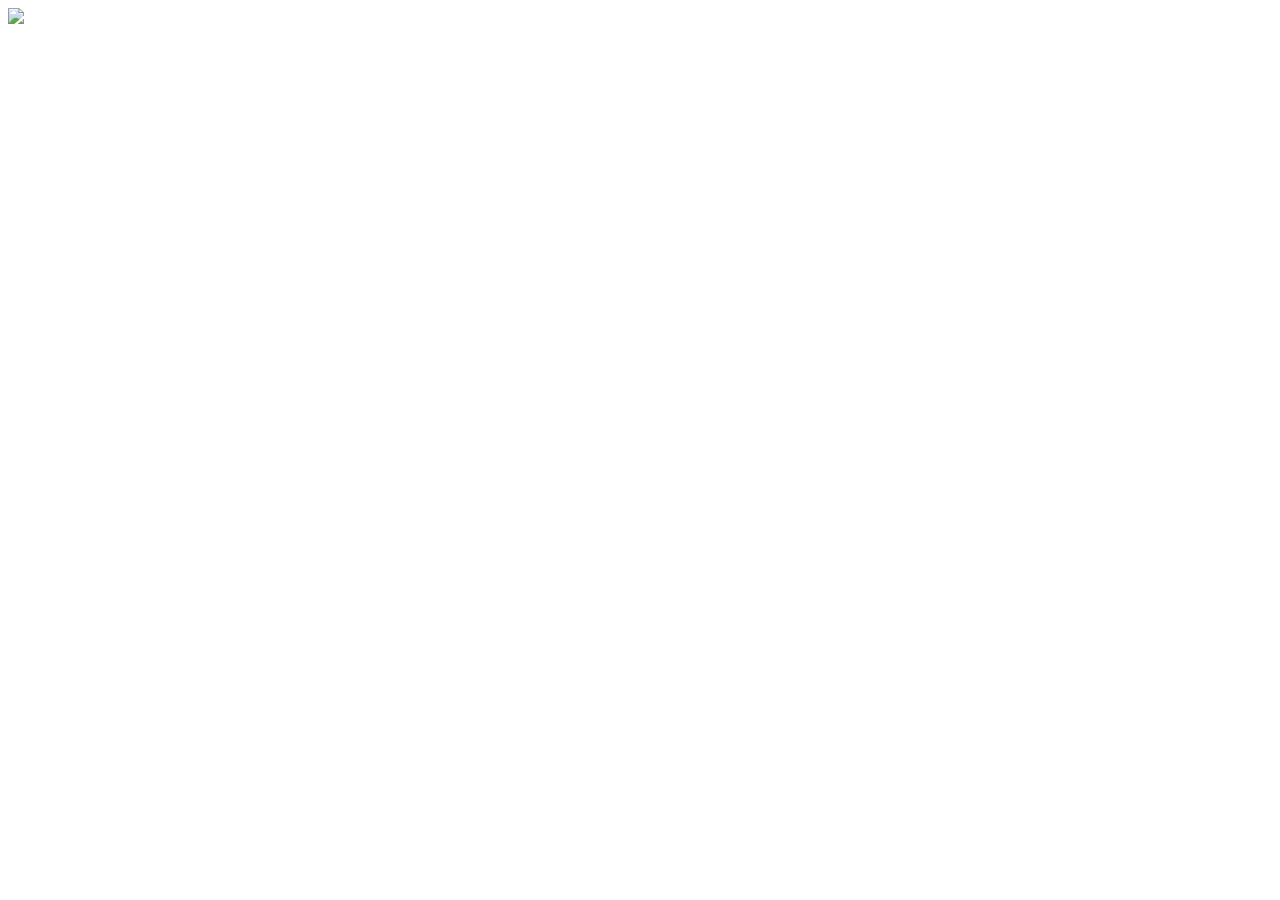
==== index.html @ ff574dfc "Create index.html" ====
<!DOCTYPE html>
<html>
<head>
    <link rel="stylesheet" href="./xmascard2017.css">
    <title>Merry Christmas 2017</title>
</head>
<body>
   <div id=flakes class=flakes>
      <div id=xmasimg>
         <img src="2017xmascard800.jpg">
      </div>
      <!-- 1 row at 768px -->
      <i></i><i></i><i></i><i></i><i></i><i></i><i></i><i></i><i></i>

      <!-- Common device widths -->
      <i class=snow-1024px></i><i class=snow-1024px></i><i class=snow-1024px></i>
      <i class=snow-1280px></i><i class=snow-1280px></i>
      <i class=snow-1366px></i><i class=snow-1366px></i>
      <i class=snow-1440px></i>
      <i class=snow-1600px></i><i class=snow-1600px></i>
      <i class=snow-1800px></i><i class=snow-1800px></i>
      <i class=snow-1920px></i><i class=snow-1920px></i>

      <div></div>   

   </div>
</body>    
</html>
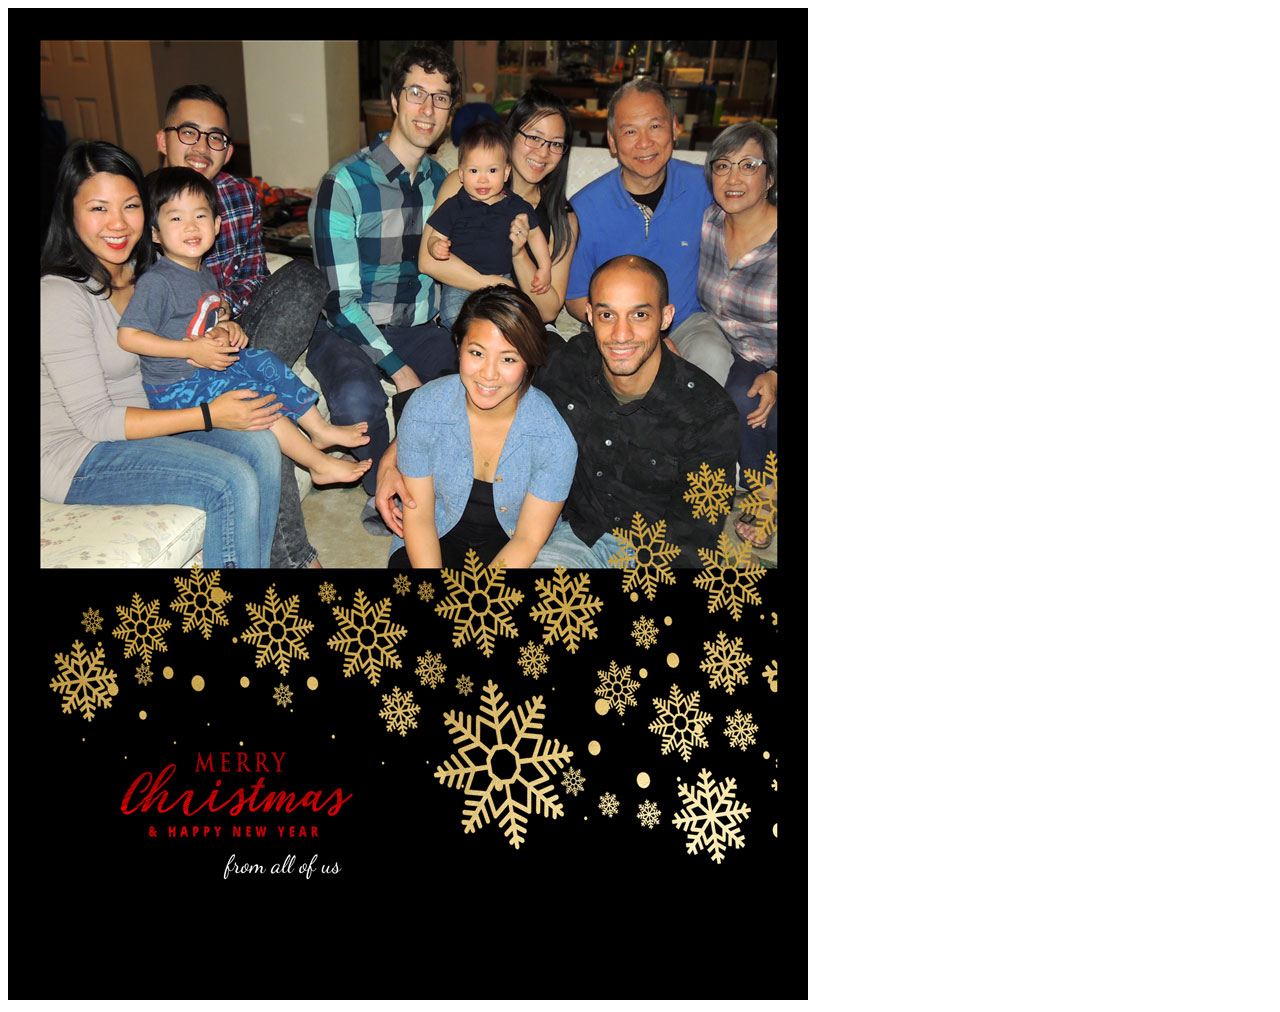
==== commit 83487caf: "Update index.html" ====
--- a/index.html
+++ b/index.html
@@ -2,13 +2,13 @@
 <html>
 <head>
     <link rel="stylesheet" href="./xmascard2017.css">
-    <title>Merry Christmas 2017</title>
+   <title>Merry Christmas 2017</title>
 </head>
 <body>
+<div id=cardcontainer>
+   <img src="2017xmascard800.jpg">
+   
    <div id=flakes class=flakes>
-      <div id=xmasimg>
-         <img src="2017xmascard800.jpg">
-      </div>
       <!-- 1 row at 768px -->
       <i></i><i></i><i></i><i></i><i></i><i></i><i></i><i></i><i></i>
 
@@ -24,5 +24,6 @@
       <div></div>   
 
    </div>
+</div>
 </body>    
 </html>
--- a/xmascard2017.css
+++ b/xmascard2017.css
@@ -0,0 +1,199 @@
+#xmasimg {
+   margin-top: 80px;
+   padding-top: 5%;
+   text-align: center;
+}
+#xmasimg img {
+   padding-top: 5%;
+   max-width: 40%;
+   max-height: auto;
+   -webkit-animation: fadein 20s; /* Safari, Chrome and Opera > 12.1 */
+       -moz-animation: fadein 20s; /* Firefox < 16 */
+        -ms-animation: fadein 20s; /* Internet Explorer */
+         -o-animation: fadein 20s; /* Opera < 12.1 */
+            animation: fadein 20s;
+}
+
+@keyframes fadein {
+    from { opacity: 0; }
+    to   { opacity: 1; }
+}
+
+/* Firefox < 16 */
+@-moz-keyframes fadein {
+    from { opacity: 0; }
+    to   { opacity: 1; }
+}
+
+/* Safari, Chrome and Opera > 12.1 */
+@-webkit-keyframes fadein {
+    from { opacity: 0; }
+    to   { opacity: 1; }
+}
+
+/* Internet Explorer */
+@-ms-keyframes fadein {
+    from { opacity: 0; }
+    to   { opacity: 1; }
+}
+
+/* Opera < 12.1 */
+@-o-keyframes fadein {
+    from { opacity: 0; }
+    to   { opacity: 1; }
+}
+
+
+.flakes {
+  position: fixed;
+  top: 0;
+  left: 0;
+  width: 100%;
+  text-align: center;
+  z-index: -1;
+
+  transform: translate(0, -20vh);
+  transform: translate3d(0, -20vh, 0);
+
+  display:flex;
+  justify-content: space-between;
+  flex-wrap: wrap;
+}
+.flakes div {
+  position: absolute;
+  top: 0;
+  right: 0;
+  bottom: 0;
+  left: 0;
+  background-color: #fff;
+}
+.flakes i {
+  display: inline-block;
+
+  transform: translate3d(0, 0, 0);
+  backface-visibility: hidden;
+  perspective: 1000;
+  animation: falling;
+  animation-iteration-count: infinite;
+
+  background-size: contain;
+  background-repeat: no-repeat;
+  backface-visibility: hidden;
+  background-image: url("Transparent_Snowflake_gold.png");
+}
+.flakes i:nth-child(4n+0) {
+  width: 130px;
+  height: 130px;
+  transform-origin: -5% -5%;
+}
+.flakes i:nth-child(4n+1) {
+  width: 97px;
+  height: 97px;
+  transform-origin: 15% 0;
+}
+.flakes i:nth-child(4n+2) {
+  width: 65px;
+  height: 65px;
+  transform-origin: 0 -30%;
+}
+.flakes i:nth-child(4n+3) {
+  width: 32px;
+  height: 32px;
+  transform-origin: -100% -100%;
+}
+.flakes i:first-child {
+  transform-origin: 60% 40%;
+}
+.flakes i:nth-of-type(5n+0) {
+  animation-delay: 0s;
+}
+.flakes i:nth-of-type(5n+1) {
+  animation-delay: 2s;
+}
+.flakes i:nth-of-type(5n+2) {
+  animation-delay: 4s;
+}
+.flakes i:nth-of-type(5n+3) {
+  animation-delay: 6s;
+}
+.flakes i:nth-of-type(5n+4) {
+  animation-delay: 8s;
+}
+.flakes i:nth-child(3n+0) {
+  animation-duration: 12s;
+}
+.flakes i:nth-child(3n+1) {
+  animation-duration: 18s;
+}
+.flakes i:nth-child(3n+2) {
+  animation-duration: 24s;
+}
+.flakes i:nth-of-type(6n+0) {
+  animation-timing-function: ease-in-out;
+}
+.flakes i:nth-of-type(6n+1) {
+  animation-timing-function: ease-out;
+}
+.flakes i:nth-of-type(6n+2) {
+  animation-timing-function: ease;
+}
+.flakes i:nth-of-type(6n+3) {
+  animation-timing-function: ease-in;
+}
+.flakes i:nth-of-type(6n+4) {
+  animation-timing-function: linear;
+}
+.flakes i:nth-of-type(6n+5) {
+  animation-timing-function: cubic-bezier(0.2, 0.3, 0.8, 0.9);
+}
+.flakes i:nth-of-type(7n+0) {opacity: 0.7;}
+.flakes i:nth-of-type(7n+1) {opacity: 1.0;}
+.flakes i:nth-of-type(7n+2) {opacity: 0.5;}
+.flakes i:nth-of-type(7n+4) {opacity: 0.9;}
+.flakes i:nth-of-type(7n+6) {opacity: 0.8;}
+.flakes .snow-1280px,
+.flakes .snow-1366px,
+.flakes .snow-1440px,
+.flakes .snow-1600px,
+.flakes .snow-1800px,
+.flakes .snow-1920px {
+  display: none
+}
+@media screen and (max-width:  767px) {
+  .flakes {display: none}
+}
+@media screen and (min-width: 1024px) {
+  .flakes .snow-1024px {display: inline-block}
+}
+@media screen and (min-width: 1280px) {
+  .flakes .snow-1280px {display: inline-block}
+}
+@media screen and (min-width: 1366px) {
+  .flakes .snow-1366px {display: inline-block}
+}
+@media screen and (min-width: 1440px) {
+  .flakes .snow-1440px {display: inline-block}
+}
+@media screen and (min-width: 1600px) {
+  .flakes .snow-1600px {display: inline-block}
+}
+@media screen and (min-width: 1800px) {
+  .flakes .snow-1800px {display: inline-block}
+}
+@media screen and (min-width: 1920px) {
+  .flakes .snow-1920px {display: inline-block}
+}
+@keyframes falling {
+  from {
+    transform:
+      translate(0, 0)
+      rotate(0deg)
+      scale(0.8);
+  }
+  to {
+    transform:
+      translate(0, 120vh)
+      rotate(360deg)
+      scale(1.2);
+  }
+}
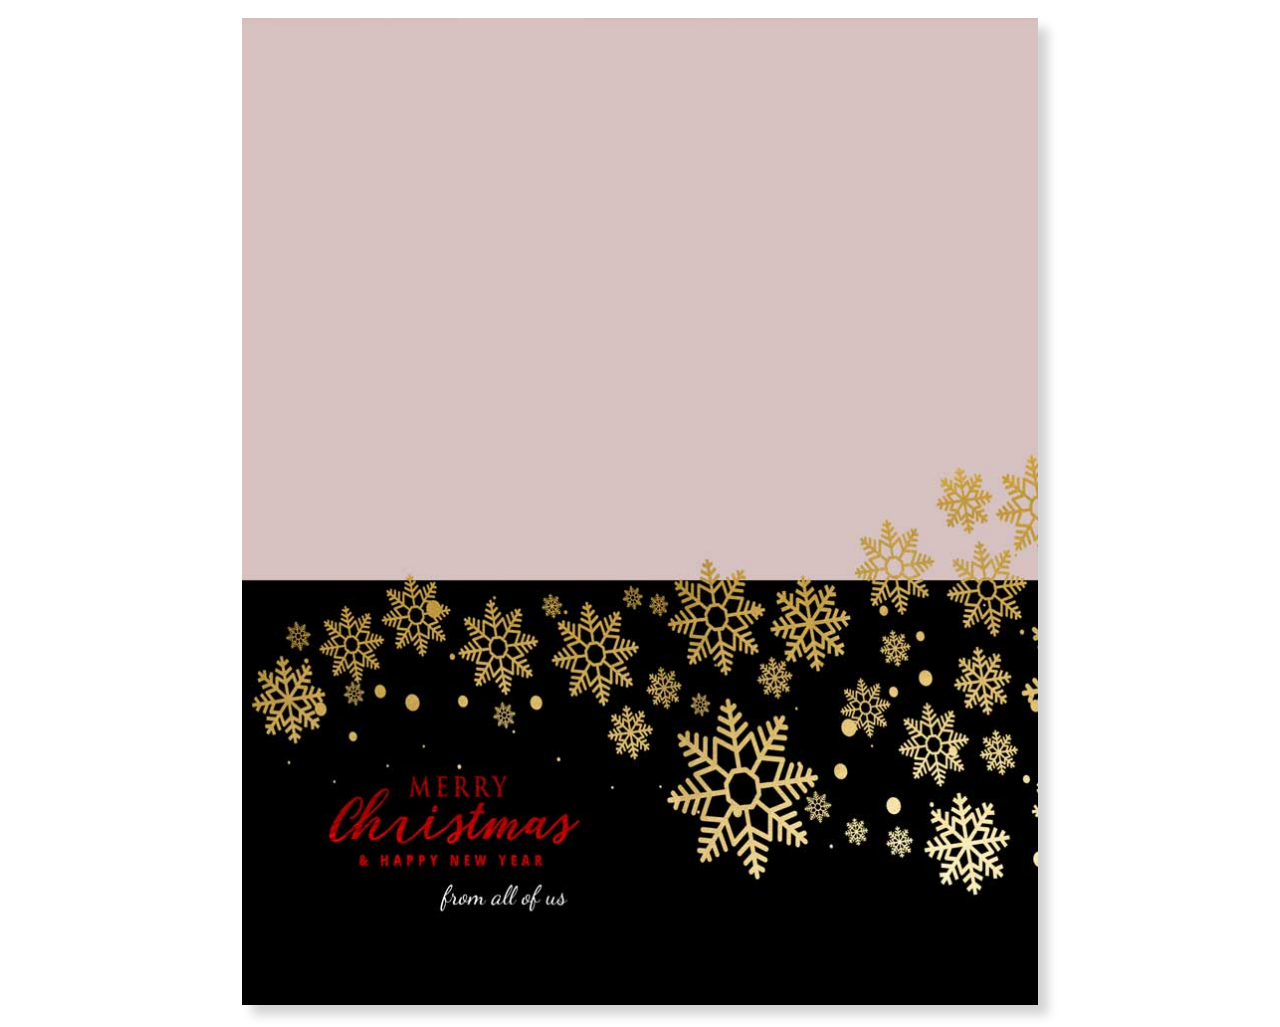
==== commit 10827e52: "Update index.html" ====
--- a/index.html
+++ b/index.html
@@ -6,7 +6,7 @@
 </head>
 <body>
 <div id=cardcontainer>
-   <img src="2017xmascard800.jpg">
+   <img src="2017xmascard800anon.jpg">
    
    <div id=flakes class=flakes>
       <!-- 1 row at 768px -->
--- a/xmascard2017.css
+++ b/xmascard2017.css
@@ -1,17 +1,23 @@
-#xmasimg {
-   margin-top: 80px;
-   padding-top: 5%;
+#cardcontainer {
+   width: 90%;
+   margin:auto;
+   padding: 10px;
    text-align: center;
 }
-#xmasimg img {
-   padding-top: 5%;
-   max-width: 40%;
+
+#cardcontainer img {
+   max-width: 70%;
    max-height: auto;
+   box-shadow: 10px 10px 10px lightgray;
    -webkit-animation: fadein 20s; /* Safari, Chrome and Opera > 12.1 */
        -moz-animation: fadein 20s; /* Firefox < 16 */
         -ms-animation: fadein 20s; /* Internet Explorer */
          -o-animation: fadein 20s; /* Opera < 12.1 */
             animation: fadein 20s;
+}
+
+@media screen and (max-width: 599px) {
+   #cardcontainer img {width: 30%;}
 }
 
 @keyframes fadein {
